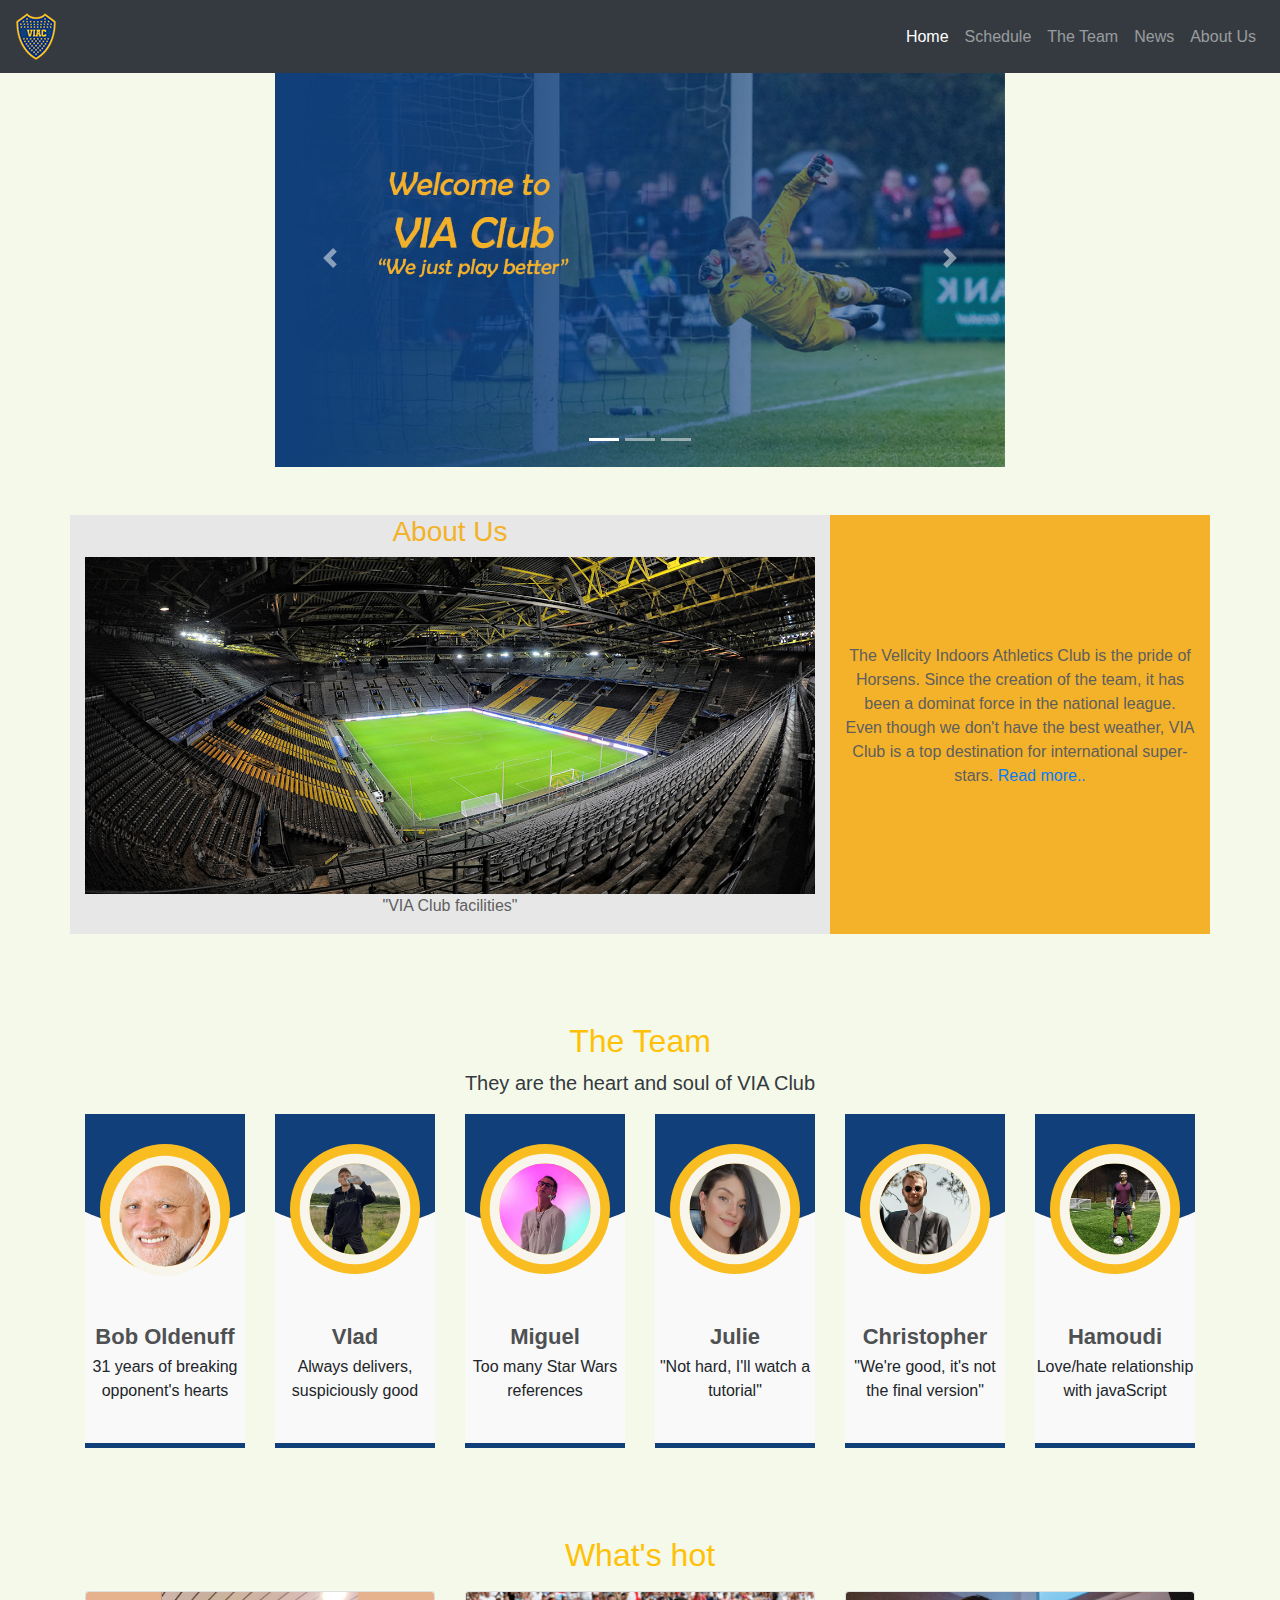
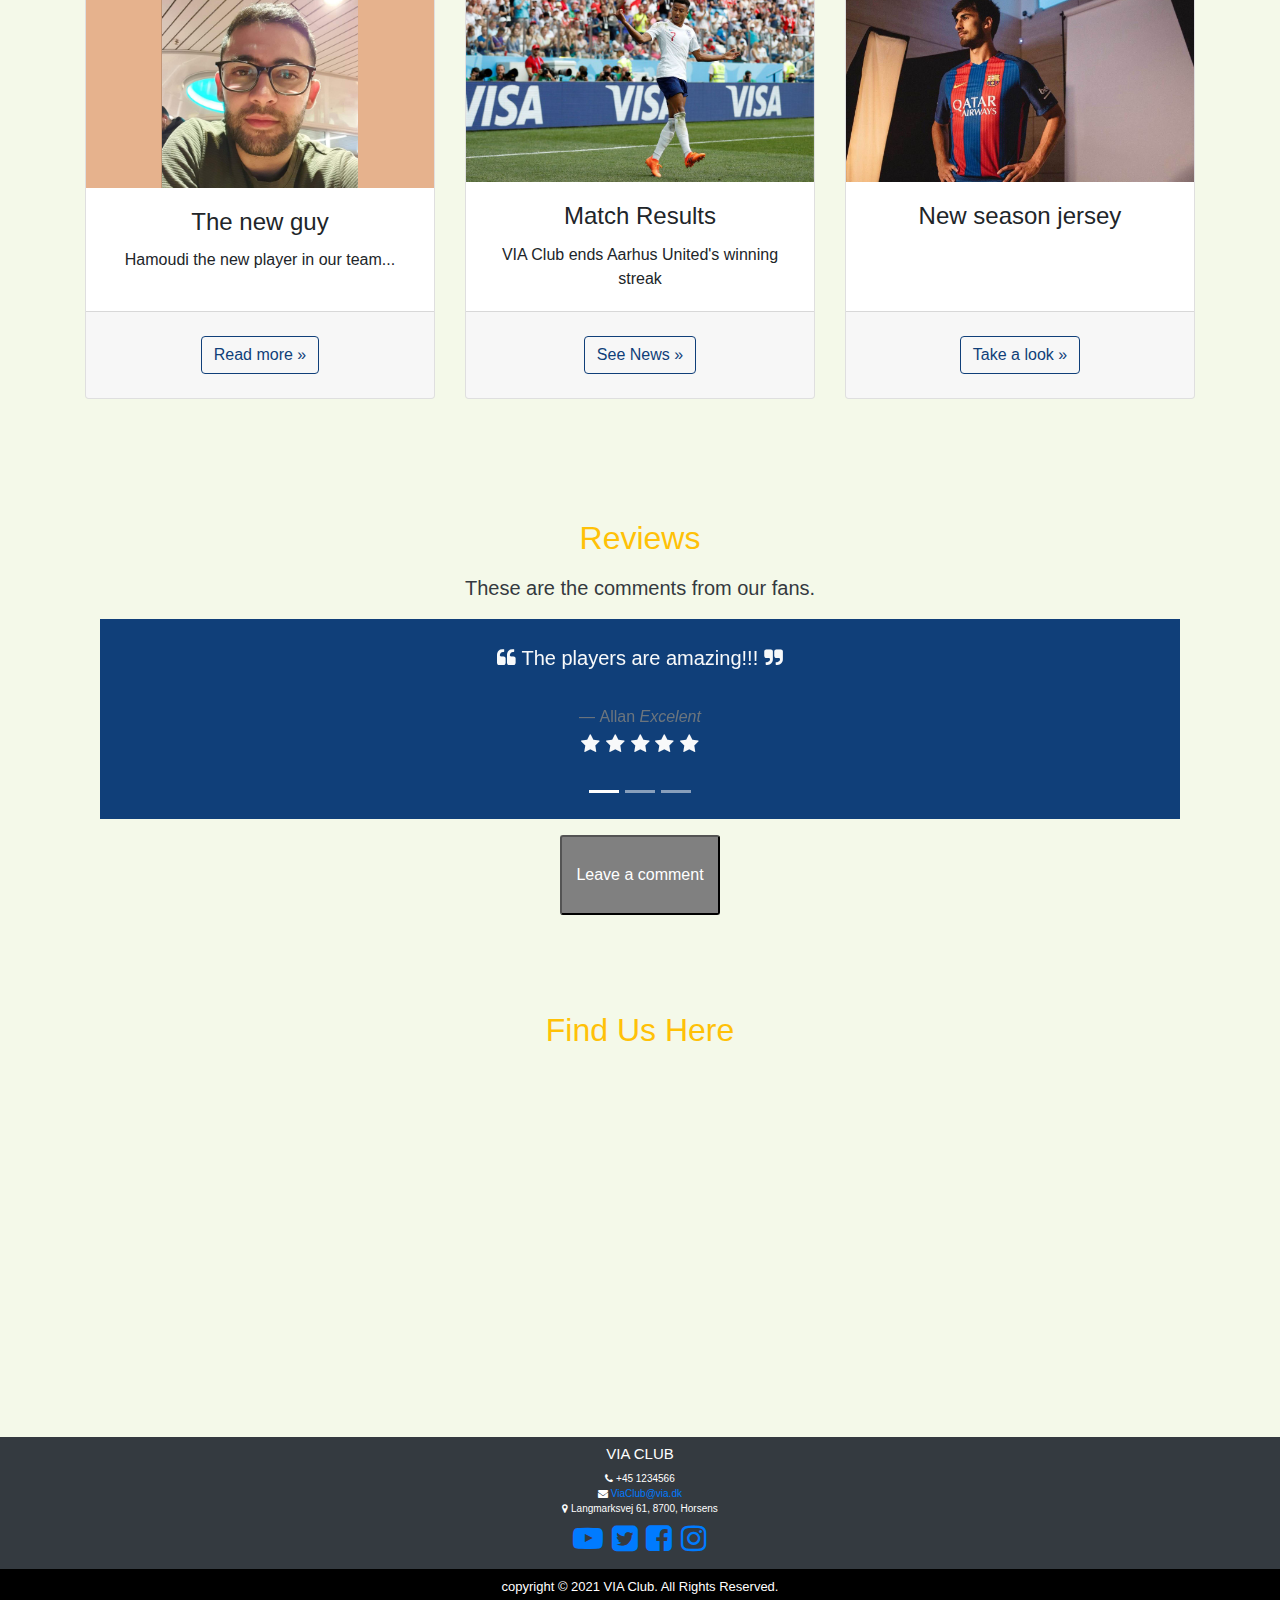
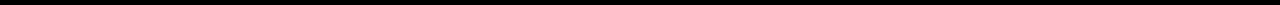
==== newViaClub/index.html @ 718e62cd "new Via Club" ====
<!DOCTYPE html>
<html lang="en">

<head>
    <meta charset="utf-8" />
    <meta name="viewport" content="width=device-width, initial-scale=1" />
    <link rel="stylesheet" href="css/bootstrap.min.css" type="text/css" />
    <link href="css/index.css" rel="stylesheet" type="text/css" />
    <link rel="stylesheet" href="https://stackpath.bootstrapcdn.com/font-awesome/4.7.0/css/font-awesome.min.css"
        integrity="sha384-wvfXpqpZZVQGK6TAh5PVlGOfQNHSoD2xbE+QkPxCAFlNEevoEH3Sl0sibVcOQVnN" crossorigin="anonymous">
    <script src="https://code.jquery.com/jquery-3.4.1.slim.min.js"></script>

    <script src=" https://cdnjs.cloudflare.com/ajax/libs/popper.js/1.16.0/umd/popper.min.js"></script>
    <script src="js/bootstrap.min.js"></script>

    <link rel="icon" href="../images/viac_small.png">

    <title>VIA Club</title>

</head>

<body>

      <!--Nav bar responsive-->
    <nav class="navbar navbar-expand-md bg-dark navbar-dark fixed-top">
        <a class="navbar-brand" href="index.html"><img src="images/viac_small.png" alt="logo" id="logo"></a>
        <button class="navbar-toggler" type="button" data-toggle="collapse" data-target="#collapsibleNavbar">
            <span class="navbar-toggler-icon"></span>
        </button>
        <div class="collapse navbar-collapse" id="collapsibleNavbar">
            <ul class="navbar-nav ml-auto ">
                <li class="nav-item"><a class="nav-link active" href="index.html">Home</a></li>
                <li class="nav-item"> <a class="nav-link " href="schedule.html">Schedule</a></li>
                <li class="nav-item"><a class="nav-link" href="team.html">The Team</a></li>
                <li class="nav-item "> <a class="nav-link" href="news.html">News</a></li>
                <li class="nav-item "> <a class="nav-link" href="aboutUs.html">About Us</a></li>
            </ul>
        </div>
    </nav>
 <!--Nav bar responsive end-->

        <!--Carousel-->  
        <div class="my-5 text-center container">
        <div class="row">
            <div class="col-lg-8 offset-lg-2">
                <div id="myCarousel" class="carousel slide " data-ride="carousel">

                    <!-- Indicators -->
                    <ol class="carousel-indicators">
                        <li data-target="#myCarousel" data-slide-to="0" class="active"></li>
                        <li data-target="#myCarousel" data-slide-to="1"></li>
                        <li data-target="#myCarousel" data-slide-to="2"></li>
                    </ol>

                    <!--Wrapper for slides-->
                    <div class="carousel-inner " role="listbox">

                        <div class="carousel-item active">
                            <img class="d-block w-100" src="images/mainCover.jpg" alt="First slide">
                            <div class="container ">

                                <div class="carousel-caption d-none d-md-block">
                                </div>
                            </div>
                        </div>

                        <div class="carousel-item  ">
                            <img class="d-block w-100  " src="images/cover2.jpg" alt="Second slide">
                            <div class="container">
                                <div class="carousel-caption d-none d-md-block">
                                </div>
                            </div>
                        </div>
                        <div class="carousel-item">
                            <img class="d-block w-100" src="images/cover3.jpg" alt="Third slide">
                            <div class="container">
                            </div>
                        </div>
                    </div>


                    <!--Controls-->
                    <a class="carousel-control-prev" href="#myCarousel" role="button" data-slide="prev">
                        <span class="carousel-control-prev-icon" aria-hidden="true"></span>
                        <span class="sr-only">Previous</span>
                    </a>

                    <a class="carousel-control-next" href="#myCarousel" role="button" data-slide="next">
                        <span class="carousel-control-next-icon" aria-hidden="true"></span>
                        <span class="sr-only">Next</span>
                    </a>

                </div>
            </div>
        </div>
    </div>

    <!--Carousel end-->
    <div class="site">
        <div class="container">

            <div class="row">
                <div class="col-lg-8" id="aboutPic">
                    <h3>About Us</h3>
                    <img src="images/facility.jpg" id="facilityPic" alt="facility">
                  
                        <p id="facilityCaption">"VIA Club facilities"</p>
                  
                </div>
                <div class="col-lg-4" id="aboutIntro">
                    <p>The Vellcity Indoors Athletics Club is the pride of Horsens. Since the creation of the team, it
                        has been a dominat force in the national league. Even though we don't have the best weather, VIA
                        Club is a top destination for international super-stars. <a href="aboutUs.html">Read more..</a></p>
                </div>
            </div>
        </div>
    </div>
 <!--the Team-->
    <section class="our-team-section">
        <div class="container">
            <h2 class="display-5 text-center mt-5 mb-  text-warning">The Team</h2>
            <p class="lead text-center text-dark ">They are the heart and soul of VIA Club</p>
            <div class="row">



                <div class="col-lg-2 col-md-3">
                    <div class="our-team">
                        <div class="pic">
                            <img src="images/Oldguy.jpg" alt="Manager">
                        </div>
                        <div class="team-content">
                            <h3 class="title">Bob Oldenuff</h3>
                            <span class="post">31 years of breaking opponent's hearts</span>
                        </div>
                    </div>
                </div>


                <div class="col-lg-2 col-md-3">
                    <div class="our-team">
                        <div class="pic">
                            <img src="images/vlad1.jpg" alt="Vlad">
                        </div>
                        <div class="team-content">
                            <h3 class="title">Vlad</h3>
                            <span class="post">Always delivers, suspiciously good</span>
                        </div>
                    </div>
                </div>


                <div class="col-lg-2 col-md-3">
                    <div class="our-team">
                        <div class="pic">
                            <img src="images/Miguel.jpg" alt="Miguel">
                        </div>
                        <div class="team-content">
                            <h3 class="title">Miguel</h3>
                            <span class="post">Too many Star Wars references</span>
                        </div>
                    </div>
                </div>



                <div class="col-lg-2 col-md-3">
                    <div class="our-team">
                        <div class="pic">
                            <img src="images/julie.jpg" alt="Julie">
                        </div>
                        <div class="team-content">
                            <h3 class="title">Julie</h3>
                            <span class="post">"Not hard, I'll watch a tutorial"</span>
                        </div>
                    </div>
                </div>



                <div class="col-lg-2 col-md-3">
                    <div class="our-team">
                        <div class="pic">
                            <img src="images/Chris.jpg" alt="Christopher">
                        </div>
                        <div class="team-content">
                            <h3 class="title">Christopher</h3>
                            <span class="post">"We're good, it's not the final version"</span>
                        </div>
                    </div>
                </div>


                <div class="col-lg-2 col-md-3">
                    <div class="our-team">
                        <div class="pic">
                            <img src="images/hamoudi.jpg " alt="Hamoudi">
                        </div>
                        <div class="team-content">
                            <h3 class="title">Hamoudi</h3>
                            <span class="post">Love/hate relationship with javaScript</span>
                        </div>
                    </div>
                </div>


            </div>
        </div>
    </section>
   <!--the Team end-->

    <!---The 3 news-->
    <section id="services" class="container">
        <h2 class="display-5 text-center mt-5 mb-3  text-warning">What's hot</h2>
        

        <div class="row text-center">
            <div class="col-md-4 mb-4">
                <div class="card h-100">
                    <img class="card-img-top" src="images/hamoudi2.jpg" alt="Hamoudi">
                    <div class="card-body">
                        <h4 class="card-title">The new guy </h4>
                        <p class="card-text">Hamoudi the new player in our team...</p>

                    </div>
                    <div class="card-footer py-4">
                        <a href="theTeam.html" class="btn btn-secondary">Read more &raquo;</a>
                    </div>
                </div>
            </div>

            <div class="col-md-4 mb-4">
                <div class="card h-100">
                    <img class="card-img-top" src="images/celebration.jpg" alt="News">
                    <div class="card-body">
                        <h4 class="card-title">Match Results</h4>
                        <p class="card-text">VIA Club ends Aarhus United's winning streak</p>

                    </div>
                    <div class="card-footer py-4">
                        <a href="news2.html" class="btn btn-secondary">See News &raquo;</a>
                    </div>
                </div>
            </div>

            <div class="col-md-4 mb-4">
                <div class="card h-100">
                    <img class="card-img-top" src="images/photoshoot.jpg" alt="About us">
                    <div class="card-body">
                        <h4 class="card-title">New season jersey</h4>

                    </div>
                    <div class="card-footer py-4">
                        <a href="aboutUs.html#merch" class="btn btn-secondary">Take a look &raquo;</a>
                    </div>
                </div>
            </div>
        </div>
    </section>
    <!---The 3 news end-->

   

    <!--The fans-->
    <div class="container">
    <div class="col-lg-12 o pt-5 pb-5 w-100 text-light ">
        <h2 class="display-5 text-center mt-5 mb-3  text-warning"> Reviews</h2>
        <p class="lead text-center text-dark ">These are the comments from our fans.</p>
        <div id="fans-comments-carousel" class="carousel slide" data-ride="carousel" style="height:200px; ">
            <div class="carousel-inner" role="listbox">
                <div class="carousel-item active text-center p-4">
                    <blockquote class="blockquote text-center">
                        <p class="mb-0"><i class="fa fa-quote-left "></i> The players are amazing!!! <i
                                class="fa fa-quote-right"></i></p>
                        <footer class="blockquote-footer">Allan <cite title="Source Title">Excelent</cite></footer>


                        <p class="fans-review-stars">
                            <i class="fa fa-star" aria-hidden="true"></i>
                            <i class="fa fa-star" aria-hidden="true"></i>
                            <i class="fa fa-star" aria-hidden="true"></i>
                            <i class="fa fa-star" aria-hidden="true"></i>
                            <i class="fa fa-star" aria-hidden="true"></i>
                        </p>
                    </blockquote>
                </div>
                <div class="carousel-item text-center p-4">
                    <blockquote class="blockquote text-center">
                        <p class="mb-0"><i class="fa fa-quote-left"></i> VIA Club is the best club in the world.<i
                                class="fa fa-quote-right"></i></p>

                        <footer class="blockquote-footer">Jakob <cite title="Source Title">Excelent</cite></footer>


                        <p class="fans-review-stars">
                            <i class="fa fa-star" aria-hidden="true"></i>
                            <i class="fa fa-star" aria-hidden="true"></i>
                            <i class="fa fa-star" aria-hidden="true"></i>
                            <i class="fa fa-star" aria-hidden="true"></i>
                            <i class="fa fa-star" aria-hidden="true"></i>
                        </p>
                    </blockquote>
                </div>
                <div class="carousel-item text-center p-4">
                    <blockquote class="blockquote text-center">
                        <p class="mb-0"><i class="fa fa-quote-left"></i> The new guy is amazing.<i
                                class="fa fa-quote-right"></i></p>

                        <footer class="blockquote-footer">Mona <cite title="Source Title">Good</cite></footer>


                        <p class="fans-review-stars">
                            <i class="fa fa-star" aria-hidden="true"></i>
                            <i class="fa fa-star" aria-hidden="true"></i>
                            <i class="fa fa-star" aria-hidden="true"></i>
                            <i class="fa fa-star" aria-hidden="true"></i>
                            <i class="fa fa-star-half-o" aria-hidden="true"></i>
                    </blockquote>
                </div>
            </div>
            <ol class="carousel-indicators">
                <li data-target="#fans-comments-carousel" data-slide-to="0" class="active"></li>
                <li data-target="#fans-comments-carousel" data-slide-to="1"></li>
                <li data-target="#fans-comments-carousel" data-slide-to="2"></li>
            </ol>
        </div>
        <div class="col-lg-4 offset-lg-4" id="buttonDiv">
            <a href="aboutUs.html#form"></a>
            <button class="button">
                Leave a comment
            </button>
            
        </div>
    </div>
</div>
    <!--The fans end-->

    <!--Maps start-->
    <div class="container">
    <div class="Maps-content pt-5 pb-5 text-center text-warning col-lg-12">
        <h2 class="title">Find Us Here</h2>
    </div>
    <div class="embed-responsive embed-responsive-100x400px">
        <iframe
            src="https://www.google.com/maps/embed?pb=!1m18!1m12!1m3!1d2238.512627590837!2d9.855796516019065!3d55.87112189032756!2m3!1f0!2f0!3f0!3m2!1i1024!2i768!4f13.1!3m3!1m2!1s0x464c630a33d4a107%3A0x4f1cf154b7a2961c!2sLangmarksvej%2061%2C%208700%20Horsens%2C%20Denmark!5e0!3m2!1sen!2sus!4v1618487895854!5m2!1sen!2sus"
              style="border:0;" allowfullscreen="" loading="lazy"></iframe>
    </div>
</div>
    <!---Maps end-->
    <!--Footer Start-->

    <footer class="bg-dark text-center text-white">
        <div class="footer-content p-2">

            <div class="footer-section " style="font-size:10px">
                <h2 class="Via-text" style="font-size:15px "> <span>VIA CLUB</span></h2>
                <ul class="list-unstyled mb-0">

                    <li><i class="fa fa-phone" aria-hidden="true"></i> +45 1234566</li>


                    <li><i class="fa fa-envelope" aria-hidden="true"></i> <a href="mailto:kasr@via.dk">ViaClub@via.dk
                        </a></li>


                    <li><i class="fa fa-map-marker" aria-hidden="true"></i> Langmarksvej 61, 8700, Horsens</li>

                </ul>
            </div>


            <div class="social" style="font-size:30px">
                <a href="https://www.youtube.com/watch?v=dQw4w9WgXcQ"><i class="fa fa-youtube-play"
                        aria-hidden="true"></i></a>
                <a href="https://twitter.com"><i class="fa fa-twitter-square" aria-hidden="true"></i></a>
                <a href="https://www.facebook.com"><i class="fa fa-facebook-square" aria-hidden="true"></i></a>
                <a href="https://www.instagram.com"><i class="fa fa-instagram" aria-hidden="true"></i></a>
            </div>
        </div>

        <!-- Copyright -->
        <div class="text-center p-2" style="background-color:black; color: white; font-size: small;">
            copyright &copy; 2021 VIA Club. All Rights Reserved.
        </div>


    </footer>
    <!--Footer Finish-->

</body>

</html>
---- newViaClub/css/index.css ----
html,body{
    height:100%;
    
}

body {
    background-color: #f4f9e9;
    position:relative;


}

/*The news*/
.btn-secondary {
    background-color: transparent;
    border-color: #103f79;
    color: #103f79;
}


 .carousel.img {
    position: absolute;
    top: 0;
    left: 0;
    min-width: 100%;
}

/*Fans- comments*/

#fans-comments-carousel {
    min-height: 200px;
    background: #103f79;
}

.embed-responsive-100x400px{
    padding-bottom: 100px;
  }

/*The Team*/

  .our-team-section {
    position: relative;
    padding-top: 40px;
    padding-bottom: 40px;
}

.our-team {
    padding: 30px 0 10px;
    background: #f9f9f9;
    text-align: center;
    overflow: hidden;
    position: relative;
    border-bottom: 5px solid #103f79;
}

.our-team .pic{
    display: inline-block;
    width: 130px;
    height: 130px;
    margin-bottom: 50px;
    position: relative;
}
.our-team .pic:before {
    content: "";
    width: 100%;
    height: 100%;
    border-radius: 50%;
    background: #103f79;
    position: absolute;
    bottom: 135%;
    right: 0;
    left: 0;
    opacity: 1;
    transform: scale(3);
    transition: all 0.3s linear 0s;
}

.our-team .pic:after {
    content: "";
    width: 100%;
    height: 100%;
    border-radius: 50%;
    background: #FABD21;
    position: absolute;
    top: 0;
    left: 0;
    
   
}
.row{
    margin-top: 1em;
}
.our-team:hover .pic:after{
    background: #103F79;
}
.our-team .pic img {
    width: 100%;
    height: auto;
    border-radius: 50%;
    transition: all 0.9s ease 0s;
    box-shadow: 0 0 0 14px #f7f5ec;
    transform: scale(0.7);
    position: relative;
    z-index: 2;
}
h3{
    color: #f3b229;
}
#facilityCaption{
    color: #5f5e5e;
}
#aboutPic{
    display: flex;
    flex-direction: column;
    justify-content: center;
    align-items: center;
    background-color: rgb(231, 231, 231);
    
}
#facilityPic{
    width: 100%;
    height: auto;
}
#aboutIntro{
    display: flex;
    justify-content: center;
    align-items: center;
    text-align: center;
    background-color:  #f3b229;
    color: #5f5e5e;
}


.our-team .team-content{ margin-bottom: 30px; 
}
.our-team .title{
    font-size: 22px;
    font-weight: 700;
    color: #4e5052;
    margin-bottom: 5px;
}
#buttonDiv{
    display: flex;
    justify-content: center;
    align-items: center;
}
.button {
    margin-top: 1em;
    color: white;
    background-color: gray;
    width: 10em;
    height: 5em;
    border-radius: 3px;
    transition: 0.3s;
  }
  button:hover {
    background-color: #f3b229;
  }

/*Map*/
.embed-responsive-100x400px{
    padding-bottom: 300px;
  }
  footer{
      margin-top: 2em;
  }
  ::-webkit-scrollbar{
    width: 10px;
  
  }
  ::-webkit-scrollbar-thumb{
    background-color: #103f79;
    opacity: 0.8;
    transition: .2s;
   
    border-radius: 15px
  }
  ::-webkit-scrollbar-thumb:hover{
    opacity: 1;
  }
  ::-webkit-scrollbar-track{
    background-color: rgb(201, 200, 200);
    opacity: 0.5;
  }
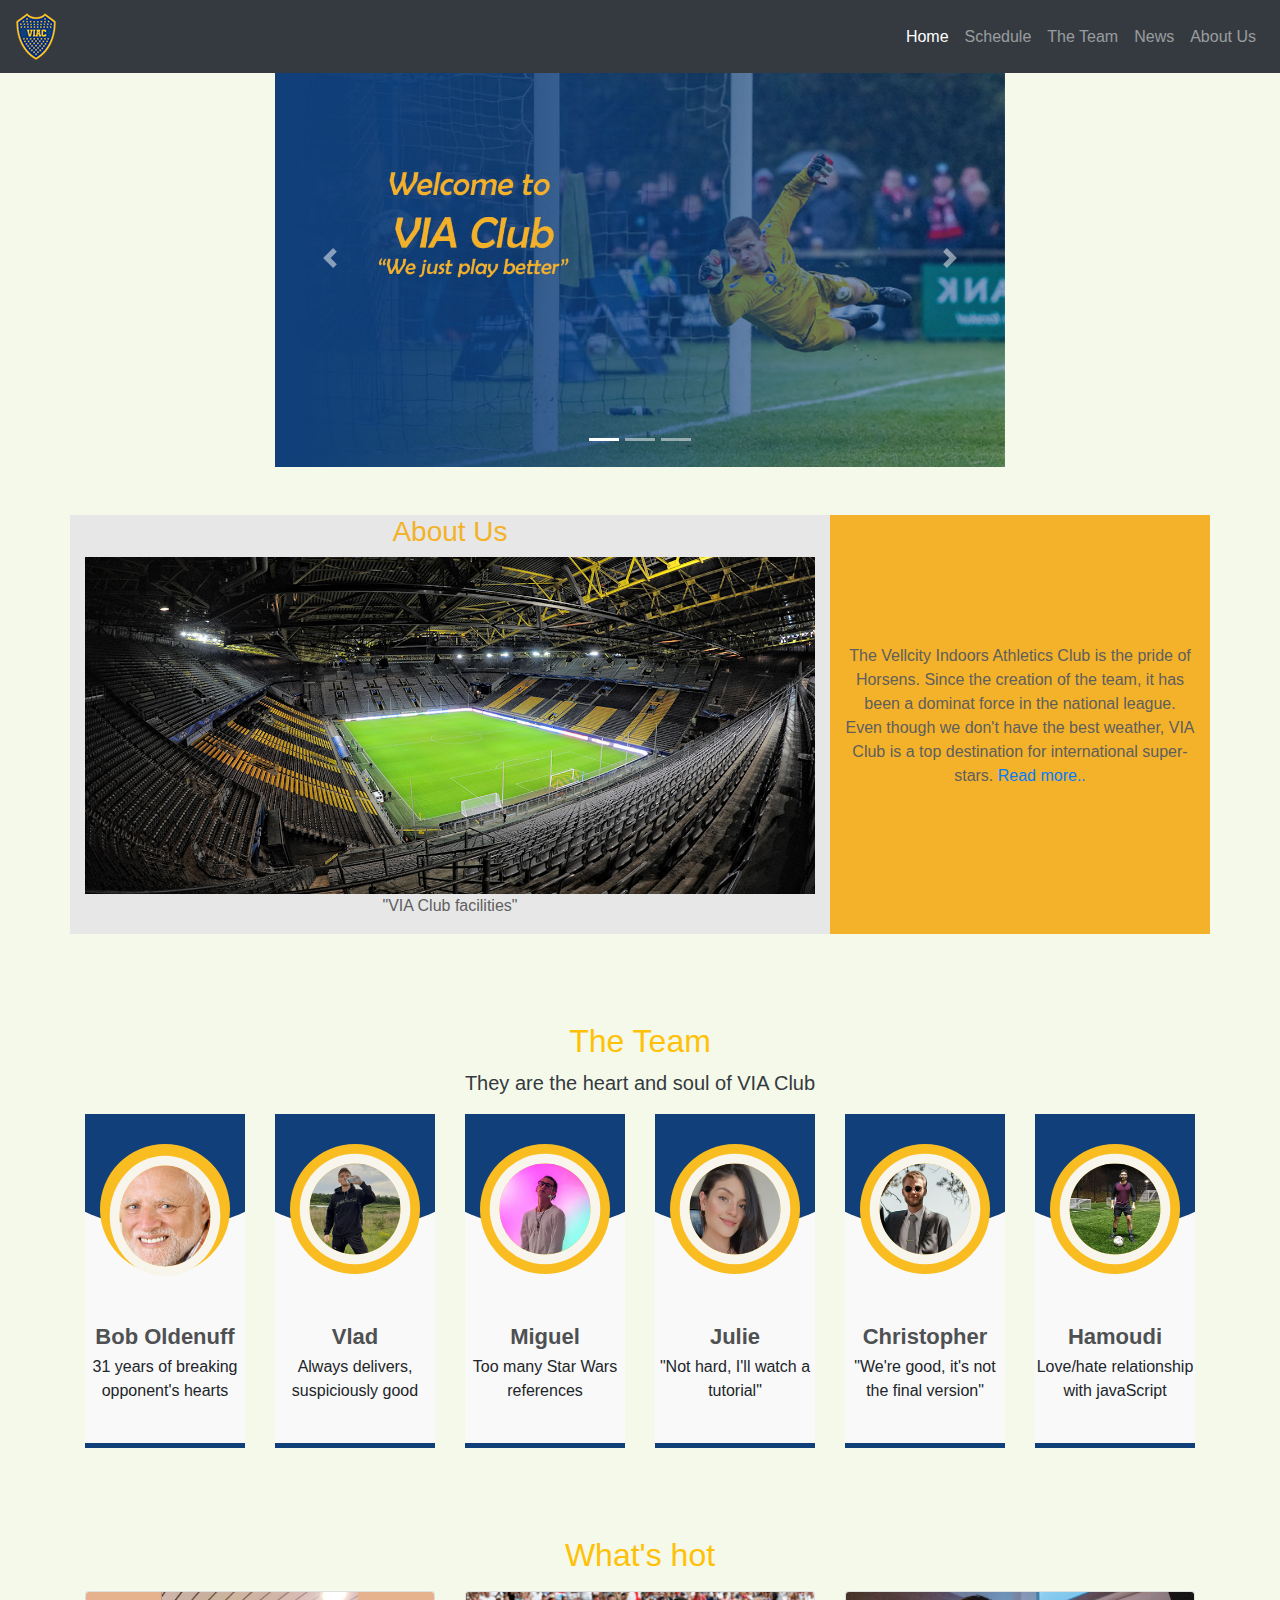
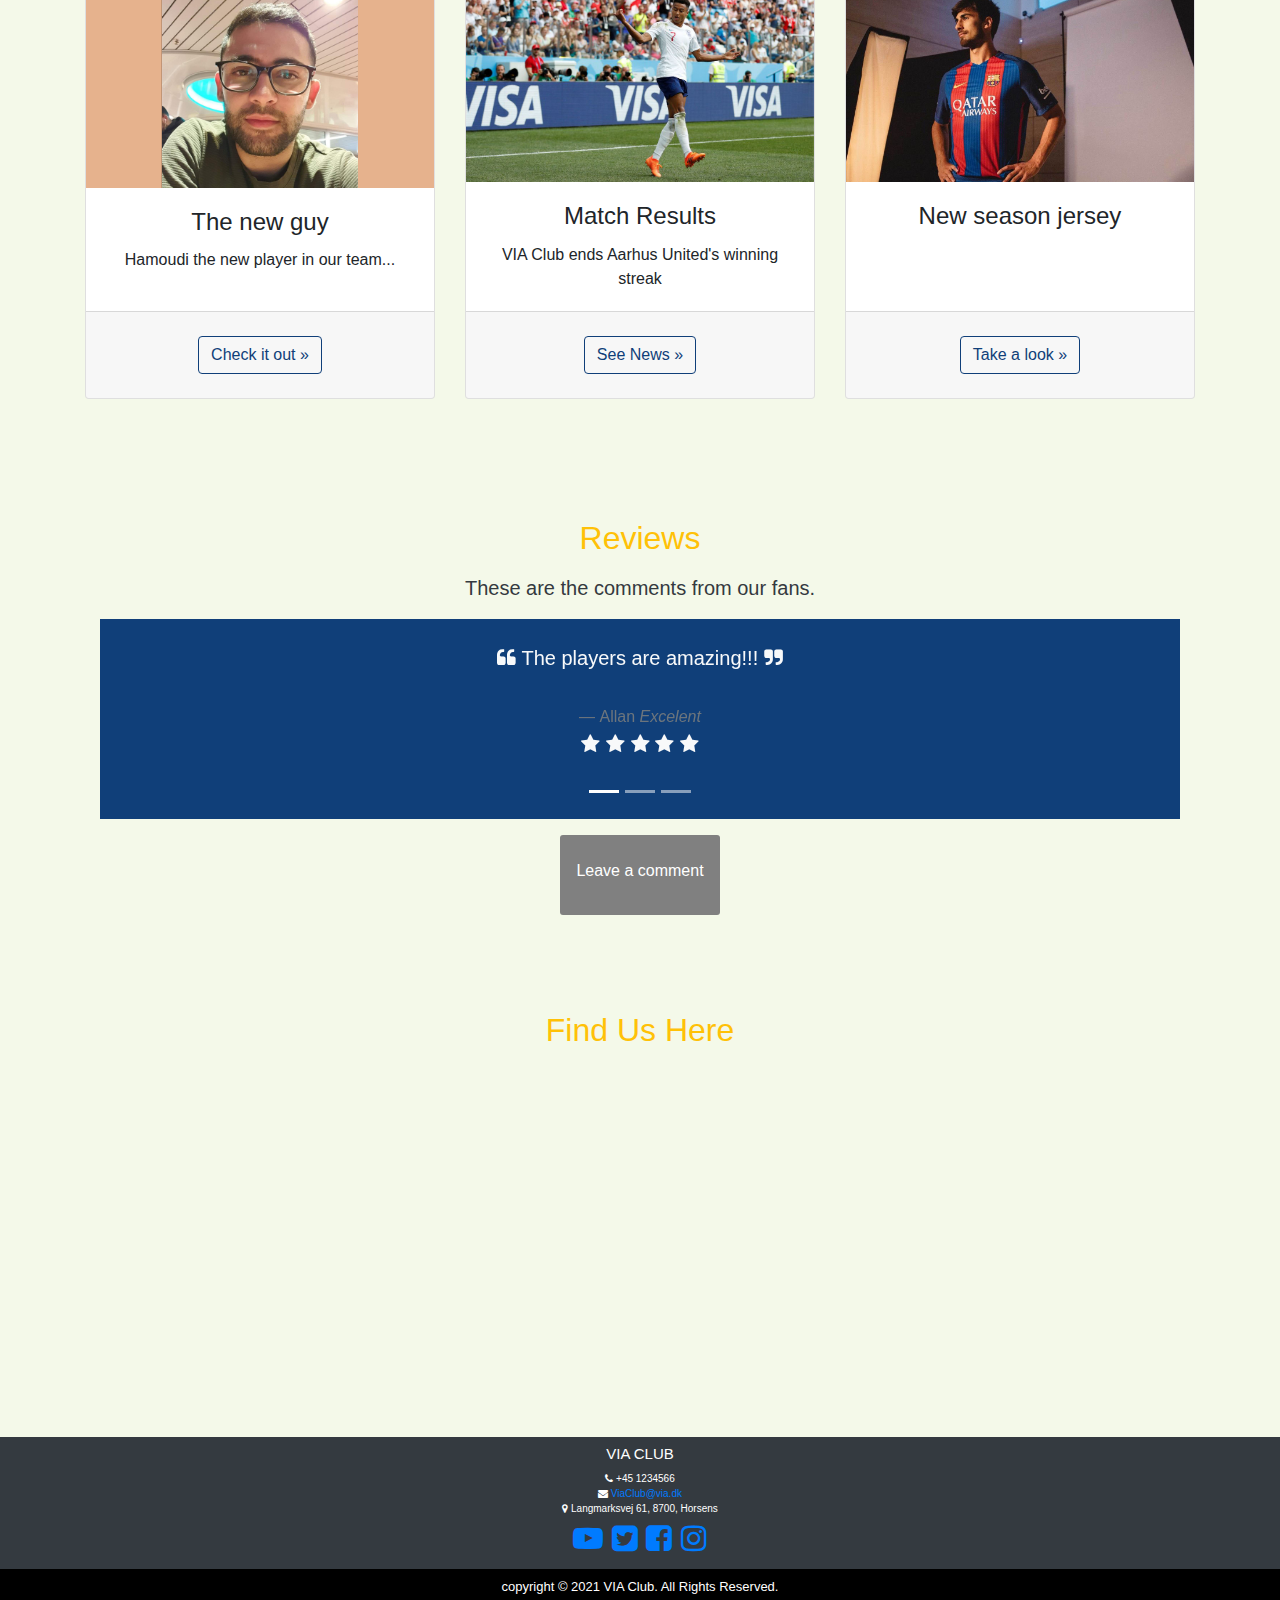
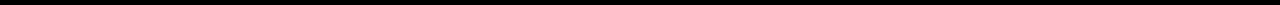
==== commit c61ee477: "latest update" ====
--- a/newViaClub/index.html
+++ b/newViaClub/index.html
@@ -224,7 +224,7 @@
 
                     </div>
                     <div class="card-footer py-4">
-                        <a href="theTeam.html" class="btn btn-secondary">Read more &raquo;</a>
+                        <a href="team.html" class="btn btn-secondary">Check it out &raquo;</a>
                     </div>
                 </div>
             </div>
@@ -238,7 +238,7 @@
 
                     </div>
                     <div class="card-footer py-4">
-                        <a href="news2.html" class="btn btn-secondary">See News &raquo;</a>
+                        <a href="news.html" class="btn btn-secondary">See News &raquo;</a>
                     </div>
                 </div>
             </div>
@@ -325,10 +325,9 @@
             </ol>
         </div>
         <div class="col-lg-4 offset-lg-4" id="buttonDiv">
-            <a href="aboutUs.html#form"></a>
-            <button class="button">
+            <a href="aboutUs.html#form" class="button">
                 Leave a comment
-            </button>
+            </a>
             
         </div>
     </div>
--- a/newViaClub/css/index.css
+++ b/newViaClub/css/index.css
@@ -152,8 +152,10 @@
     height: 5em;
     border-radius: 3px;
     transition: 0.3s;
+    text-align: center;
+    padding-top:1.5em;
   }
-  button:hover {
+  .button:hover {
     background-color: #f3b229;
   }
 
